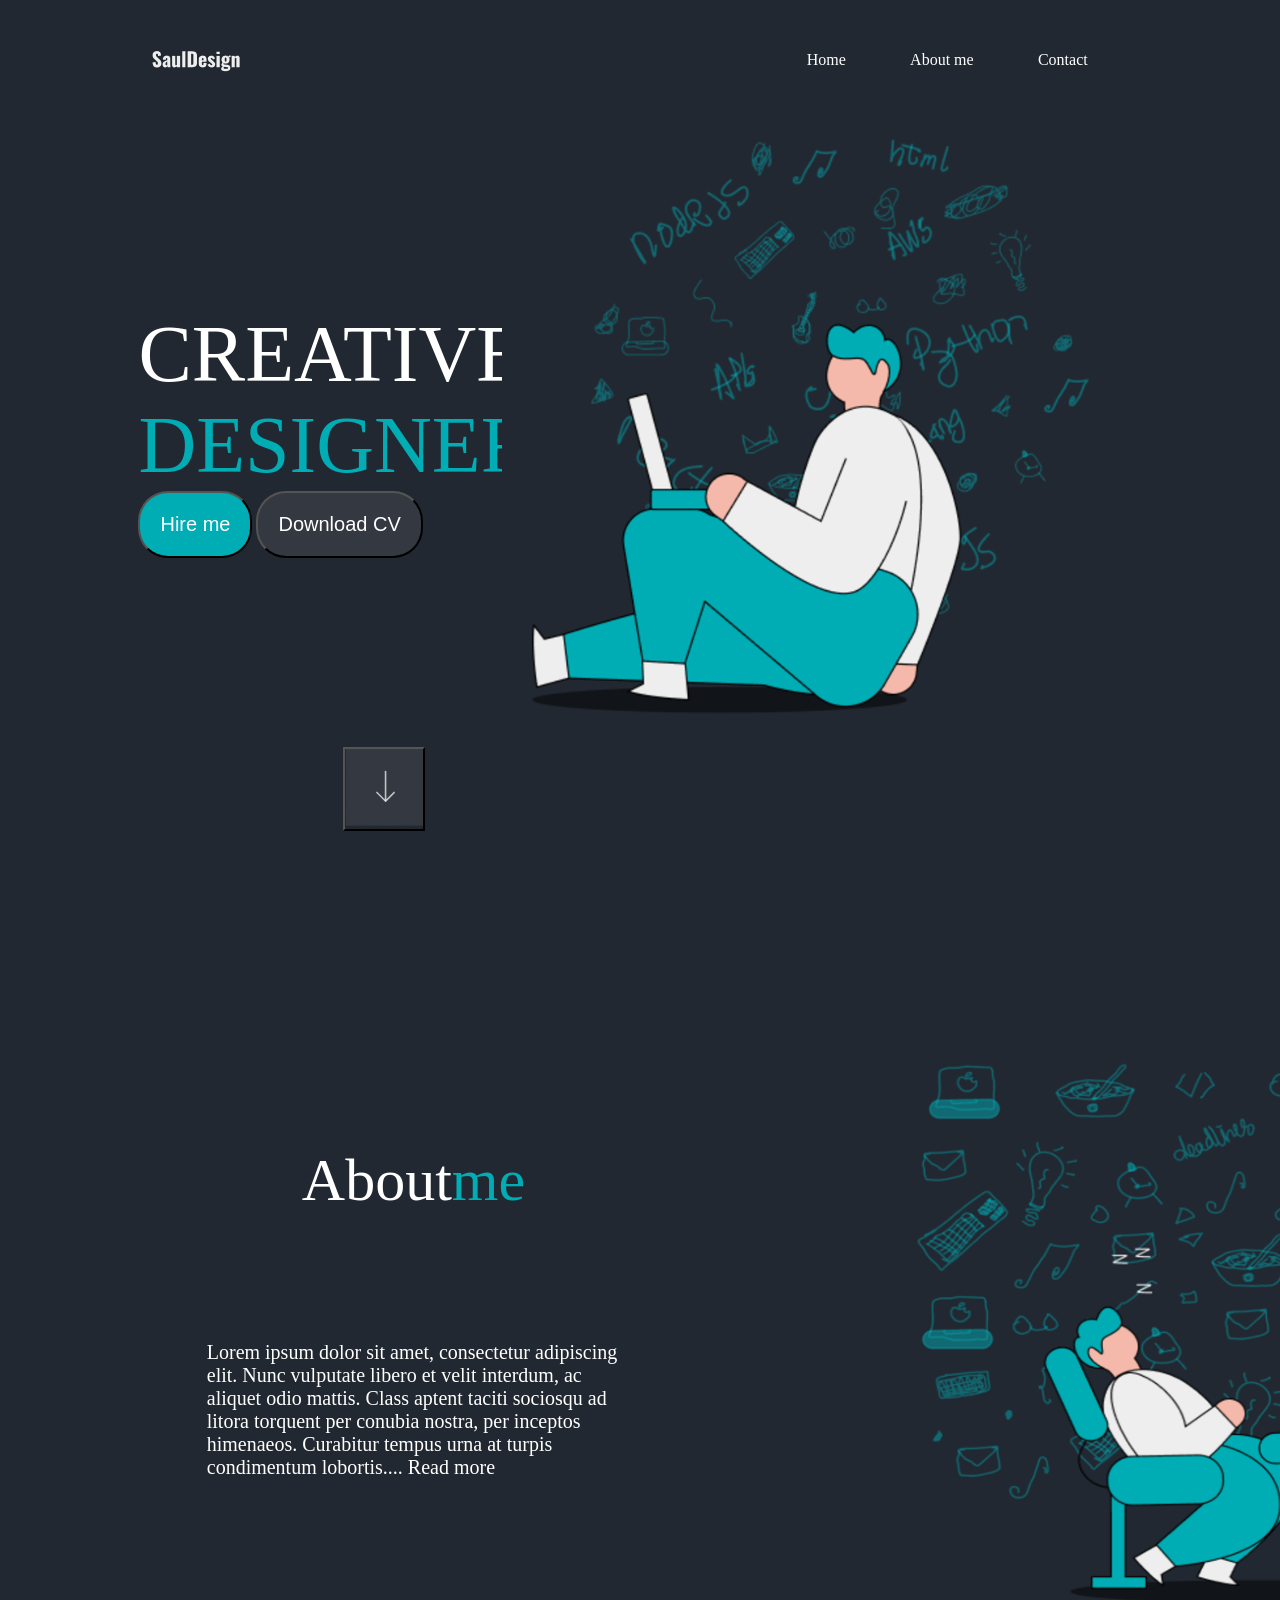
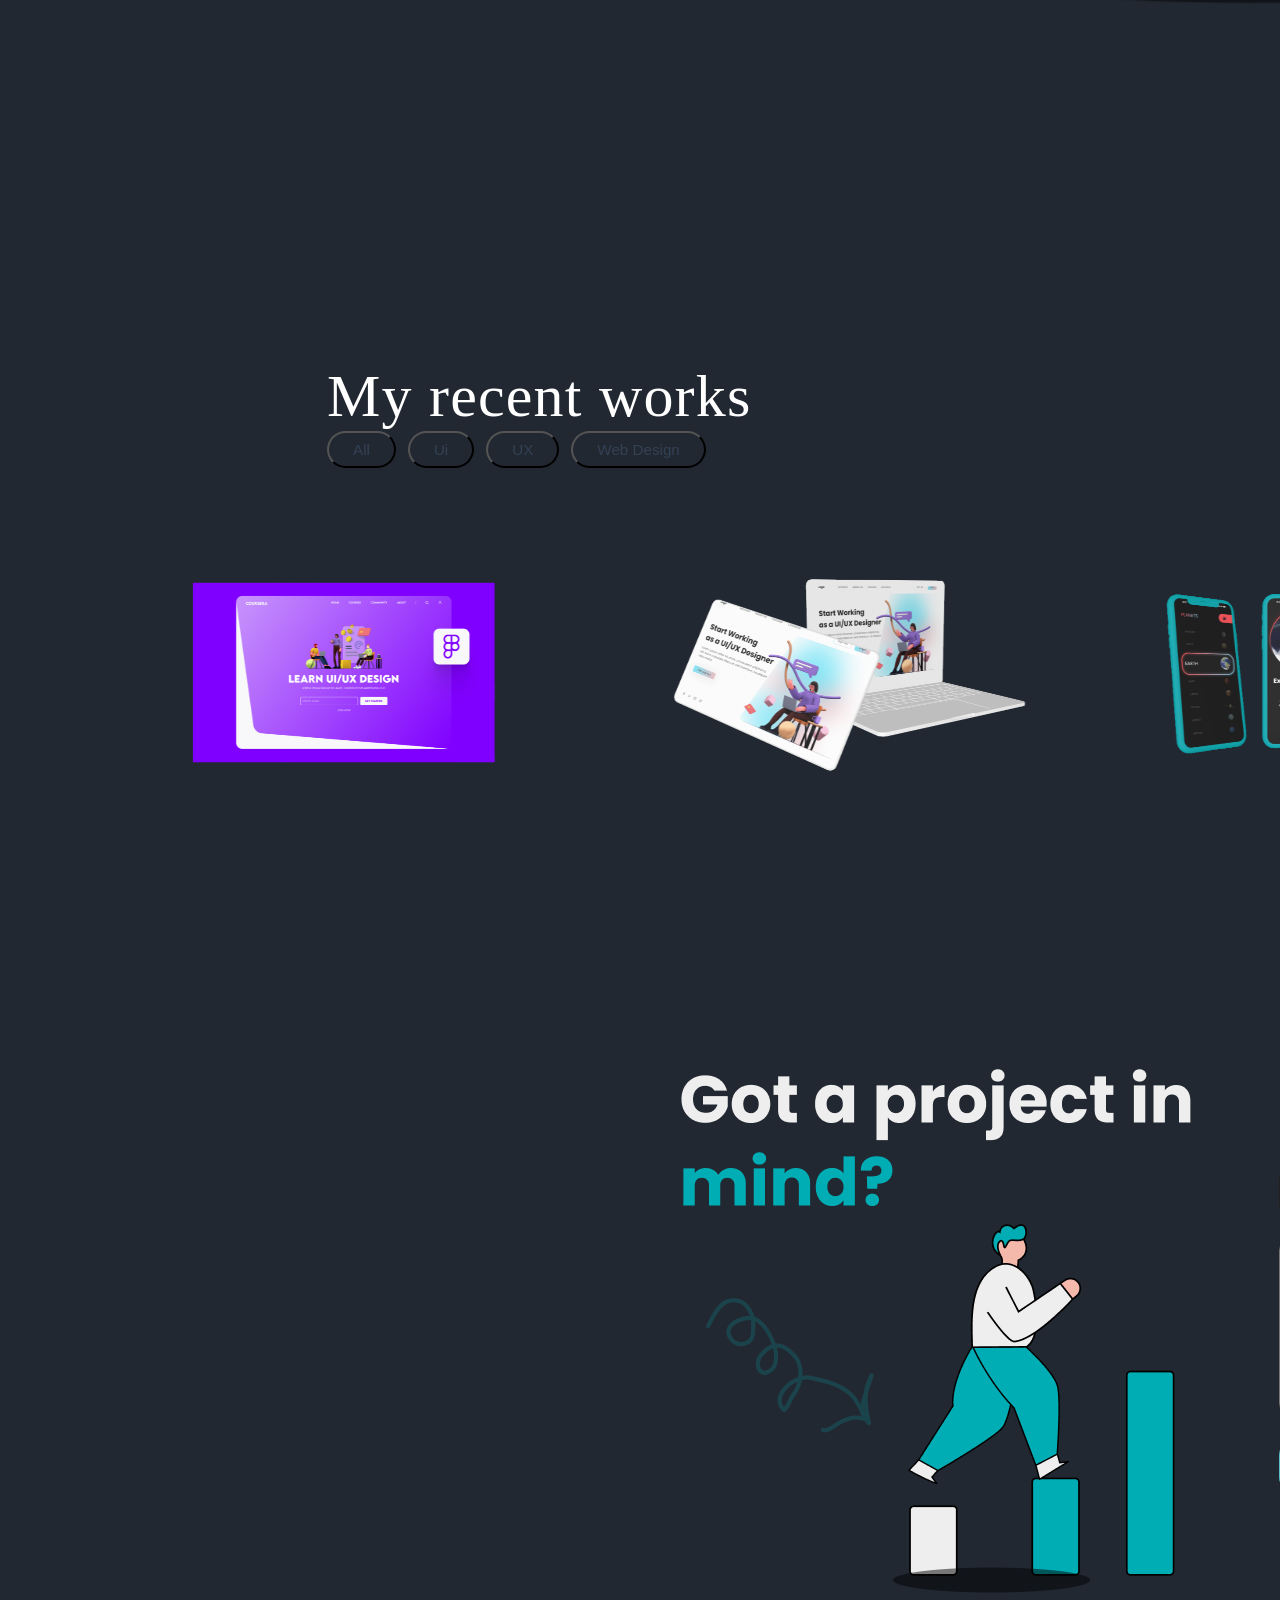
==== МЕГА КРУТОЙСАЙТ/index.html @ edb515c5 "Add files via upload" ====
<!DOCTYPE html>
<html lang="en">
<head>
    <meta charset="UTF-8">
    <meta name="viewport" content="width=device-width, initial-scale=1.0">
    <title>Document</title>
    <link rel="stylesheet" href="style.css">
</head>
<body>
    <div class="header">
        <div class="nav">
            <a href=""><img src="./LOGO.png" alt="logo"></a>
            <ul>
                <li><a href="">Home</a></li>
                <li><a href="">About me</a></li>
                <li><a href="">Contact</a></li>
            </ul>
        </div>
    </div>
    <div class="section">
        <div class="sec-container">
            <div class="left">
                <div class="left-url">
                <div>   
                    <p class="creative">CREATIVE UI</p>
                    <p class="designer">DESIGNER</p>
                </div> 
                <div class="button">
                    <button class="hire">Hire me</button>
                    <button class="download">Download CV</button>
                </div>
                </div>
                <div class="arrow">
                    <button><img src="DOWN.png" alt="down"></button>
                </div>
            </div>
            <div class="right">
                <img src="SUPER-IMAG.png" alt="image">
            </div>
        </div>
    </div>
    <div class="section2">
        <div class="sec-container2">
                <div class="left2">
                    <div class="am">
                <p class="AboutMe">About  </p>
                <p class="Me">  me</p>
                    </div>
                    <p class="Lorem">Lorem ipsum dolor sit amet, consectetur adipiscing elit. Nunc vulputate libero et velit interdum, ac aliquet odio mattis. Class aptent taciti sociosqu ad litora torquent per conubia nostra, per inceptos himenaeos. Curabitur tempus urna at turpis condimentum lobortis.... Read more</p>
                </div>
            <div class="right2">
                <img class="sec2" src="SEC2.png" alt="image">
            </div>
        </div>
    </div>
    <div class="section3">
        <div class="portfolio">
        
        <div class="section-label">My recent works</div>

        <div class="filter-buttons">
        <button class="filter-btn active">All</button>
        <button class="filter-btn">Ui</button>
        <button class="filter-btn">UX</button>
        <button class="filter-btn">Web Design</button>
        </div>

        <div class="gallery">
            <div class="gallery-item">
                <img src="learn.png" alt="">
            </div>
            <div class="gallery-item">
                <img src="note.png" alt="">
            </div>
            <div class="gallery-item">
                <img src="phone.png" alt="">
            </div>
        </div>
    <div class="section4">
        <div class="contact-card">

        <div class="image-side">
            <img src="got.png" alt="">
        </div>


        <div class="form-side">

        <div class="form-row">
            <div class="input-box">
            <input type="text" placeholder="Your name">
            </div>
            <div class="input-box">
            <input type="email" placeholder="Your email">
            </div>
        </div>

        <div class="input-box">
            <textarea placeholder="Your message"></textarea>
        </div>

        <button class="send-btn">Send Message</button>
        </div>
    </div>
  </div>
  </div>
</body>
</html>
---- МЕГА КРУТОЙСАЙТ/style.css ----
*{
    margin: 0;
    padding: 0;
    box-sizing: border-box;
    background-color:rgba(34, 40, 49)
}
.header{
    width: 100%;
    height: 120px;
    display: flex;
    justify-content: center;
}
.nav{
    width: 80%;
    height: 100%;
    display: flex;
    justify-content: space-between;
    align-items: center;
}
.nav ul{
    width: 40%;
    height: 100%;
    display: flex;
    justify-content: space-evenly;
    align-items: center;
    list-style: none;
}
a{
    text-decoration: none;
    color: white;
}
.section{
    width: 100%;
    height: 100%;
    display: flex;
    justify-content: center;
    align-items: center;
}
.sec-container{
    height: 90%;
    width: 80%;
    display: flex;
}
.left{
    width: 50%;
    height: 900px;
    display: flex;
    flex-direction: column;
    justify-content: space-evenly;
    align-items: center;
}
.right{
    width: 50%;
    height: 600px;
    display: flex;
    flex-direction: column;
    justify-content: flex-end;
    align-items: flex-end;
}
.creative{
    font-size: 80px;
    color: white;
}
.designer{
    font-size: 80px;
    color: rgba(0, 173, 181)
}
.hire{
    background-color: rgba(0, 173, 181);
    border-radius: 30px;
    font-size: 20px;
    color: white;
    padding: 20px;
}
.download{
    background-color:rgba(51, 56, 65);
    border-radius: 30px;
    font-size: 20px;
    color: white;
    padding: 20px;
}
.arrow{
    border-style:none;
    justify-content: center;
    align-items: flex-end;
}
.url{
    display: flex;
    align-items: flex-start;
}
.section2{
    width: 1654px;
    height: 900px;
    display: flex;
    justify-content: center;
    align-items: center;
}
.sec-container2{
    height: 100%;
    width: 100%;
    display: flex;
    justify-content: space-between;
}
.left2{
    width: 50%;
    height: 65%;
    display: flex;
    flex-direction: column;
    justify-content: space-evenly;
    align-items: center;
}
.right2{
    width: 50%;
    height: 600px;
    display: flex;
    flex-direction: column;
    justify-content: flex-end;
    align-items: flex-end;
}
.AboutMe{
    font-size: 60px;
    color: white;
}
.Me{
    font-size: 60px;
    color: rgba(0, 173, 181)
}
.am{
    display: flex;
    justify-items: center;
}
.Lorem{
    color: white;
    font-size: 20px;
    width: 50%;
}
.sec2{
    width: 95%;
    height: 100%;
}
.section3{
    width: 1654px;
    height: 1500px;
    display: flex;
    justify-content: center;
    align-items: center;
}
.portfolio {
      max-width: 1000px;
      width: 100%;
}
.section-label {
      font-size: 60px;
      font-weight: 500;
      color: #ffffff;
      letter-spacing: 0.02em;
}
.filter-buttons {
      display: flex;
      flex-wrap: wrap;
      gap: 0.75rem;
      margin-bottom: 2px;
}

.filter-btn {
      color: #334155;
      padding: 0.5rem 1.5rem;
      border-radius: 40px;
      font-size: 0.95rem;
      font-weight: 500;
      cursor: pointer;
      transition: all 0.2s ease;
}
.gallery {
      display: flex;
      justify-content: center;
      align-items: center;
      gap: 5rem;
      padding: 3rem 1rem;
}
.section4{
    width: 1654px;
    height: 900px;
    display: flex;
    justify-content: center;
    align-items: center;
}
    .contact-card {
      max-width: 1000px;
      width: 100%;
      display: flex;
      align-items: stretch;
    }
    .image-side {
      flex: 1;
      min-height: 500px;
      display: flex;
      align-items: center;
      justify-content: flex-start;
    }
    .form-side {
      flex: 1;
      padding: 2.5rem 2rem;
      display: flex;
      flex-direction: column;
      justify-content: center;
      gap: 1.25rem;
    }
    .form-row {
      display: flex;
      gap: 1rem;
    }

    .form-row .input-box {
      flex: 1;
    }

    
    .input-box input,
    .input-box textarea {
      width: 100%;
      border-radius: 14px;
      padding: 0.9rem 1rem;
      font-size: 0.95rem;
      font-family: inherit;
      color: #e8ecf1;
      background: #2c2c2c;
      outline: none;
    }

    .input-box input::placeholder,
    .input-box textarea::placeholder {
      color: #e9eaec;
    }
    .input-box textarea {
      min-height: 180px;
      resize: vertical;
      line-height: 1.5;
    }

   
    .send-btn {
      background: #5abcc9;
      color: white;
      border: none;
      padding: 1rem 1.5rem;
      border-radius: 14px;
      font-size: 1rem;
      font-weight: 500;
      cursor: pointer;
      letter-spacing: 0.02em;
      transition: background 0.2s, transform 0.1s;
    }

    .send-btn:hover {
      background: #0f172a;
    }

    .send-btn:active {
      transform: scale(0.99);
    }
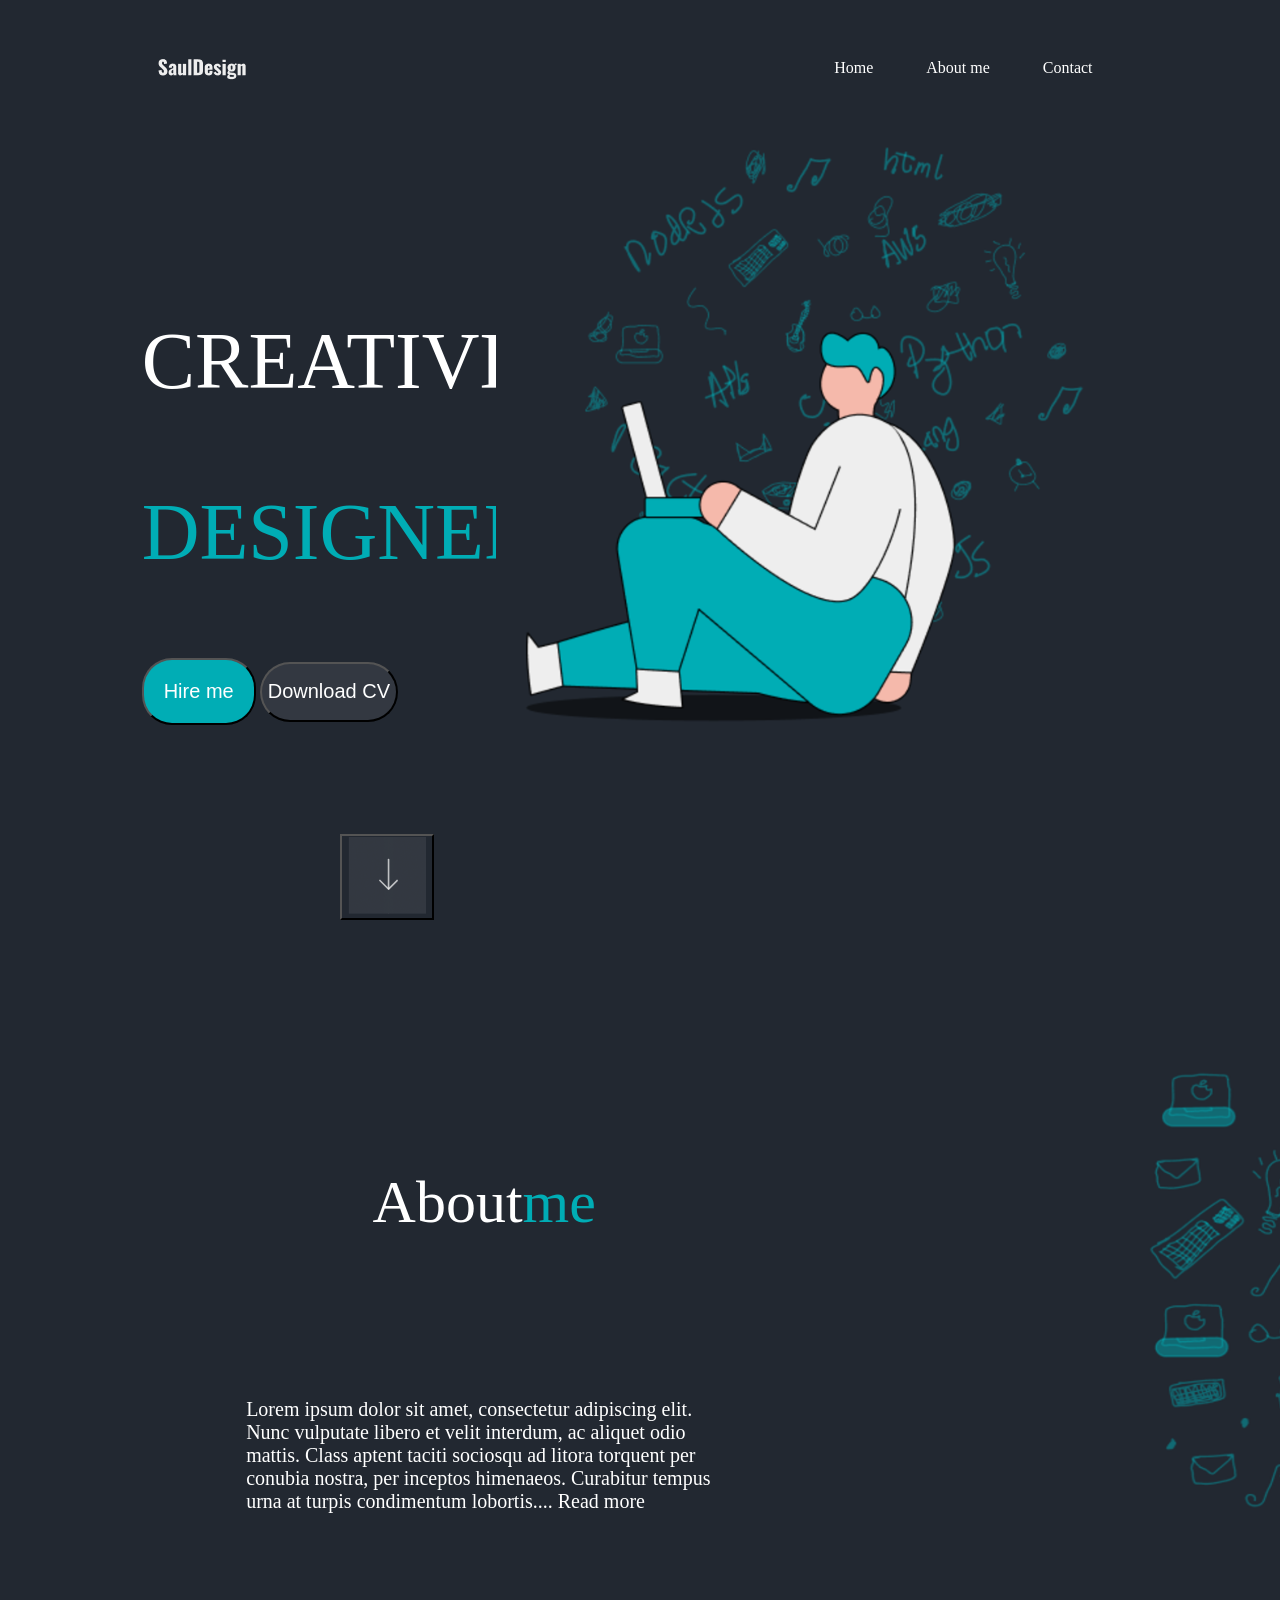
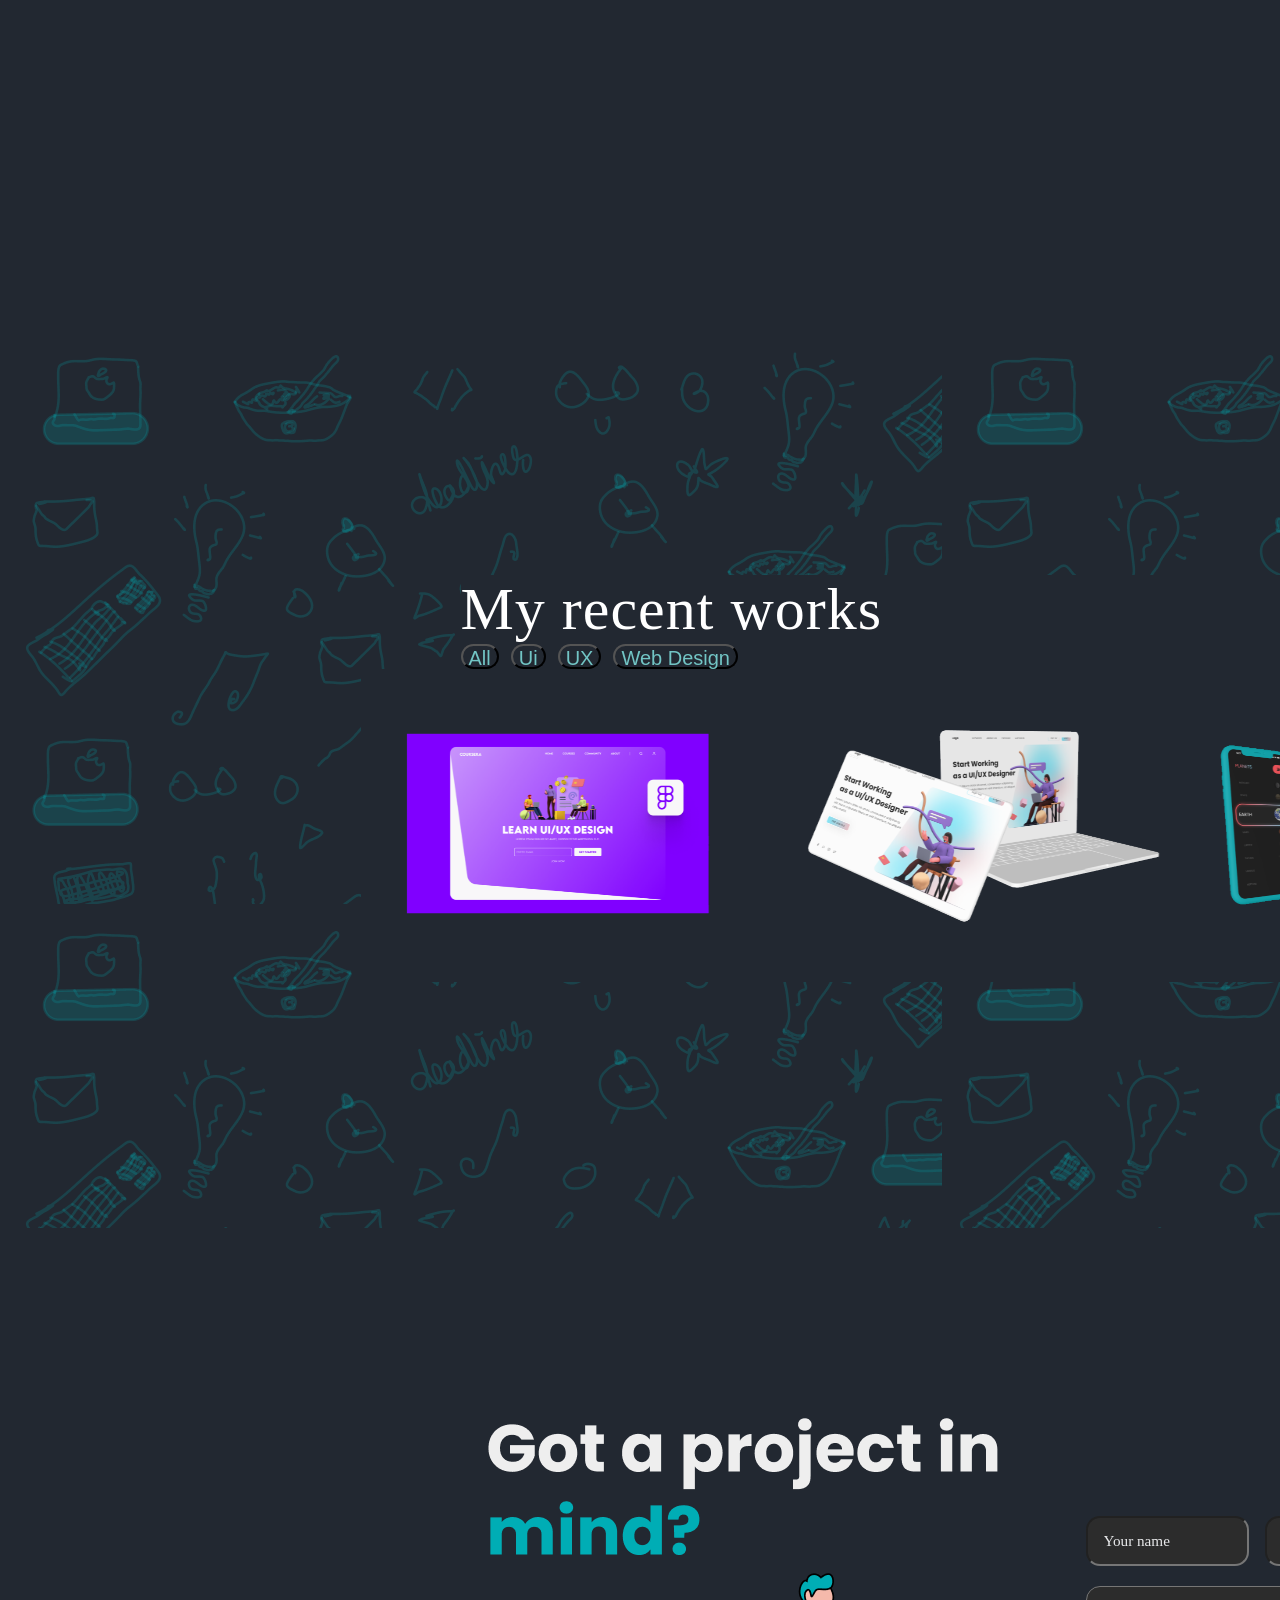
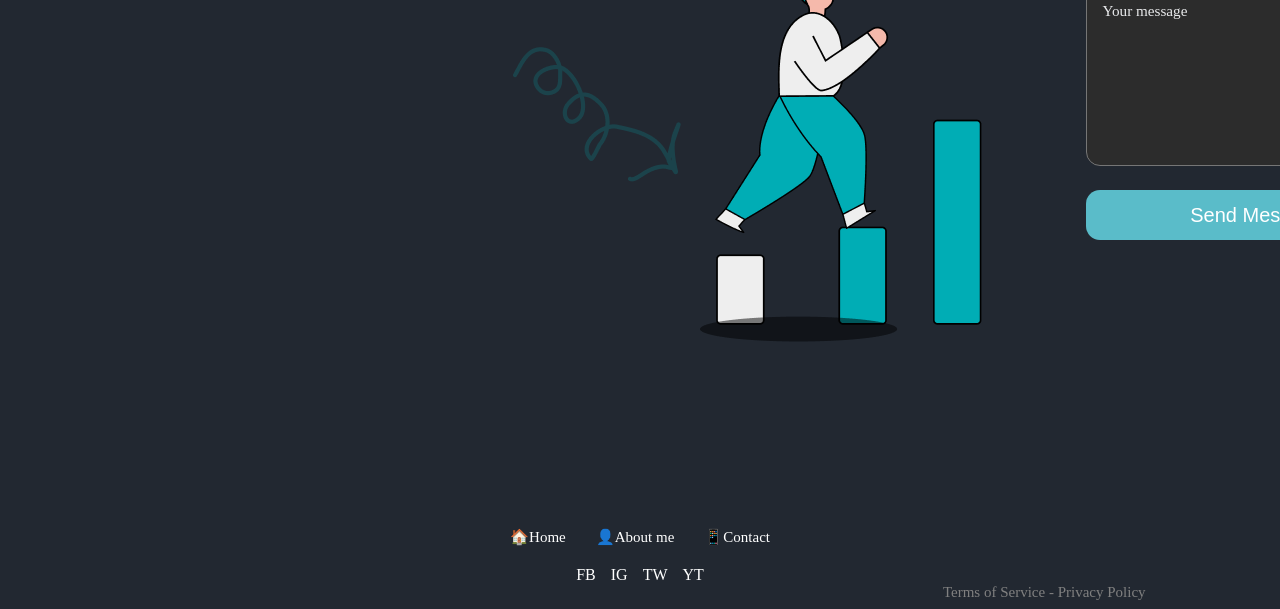
==== commit c0308424: "Add files via upload" ====
--- a/МЕГА КРУТОЙСАЙТ/index.html
+++ b/МЕГА КРУТОЙСАЙТ/index.html
@@ -40,22 +40,22 @@
         </div>
     </div>
     <div class="section2">
-        <div class="sec-container2">
+            <div class="sec-container2">
                 <div class="left2">
                     <div class="am">
-                <p class="AboutMe">About  </p>
-                <p class="Me">  me</p>
+                        <p class="AboutMe">About  </p>
+                        <p class="Me">  me</p>
                     </div>
                     <p class="Lorem">Lorem ipsum dolor sit amet, consectetur adipiscing elit. Nunc vulputate libero et velit interdum, ac aliquet odio mattis. Class aptent taciti sociosqu ad litora torquent per conubia nostra, per inceptos himenaeos. Curabitur tempus urna at turpis condimentum lobortis.... Read more</p>
                 </div>
-            <div class="right2">
-                <img class="sec2" src="SEC2.png" alt="image">
+                <div class="right2">
+                    <img class="sec2" src="SEC2.png" alt="image">
+                </div>
             </div>
         </div>
     </div>
     <div class="section3">
         <div class="portfolio">
-        
         <div class="section-label">My recent works</div>
 
         <div class="filter-buttons">
@@ -64,6 +64,7 @@
         <button class="filter-btn">UX</button>
         <button class="filter-btn">Web Design</button>
         </div>
+
 
         <div class="gallery">
             <div class="gallery-item">
@@ -76,6 +77,8 @@
                 <img src="phone.png" alt="">
             </div>
         </div>
+    </div>
+    </div>
     <div class="section4">
         <div class="contact-card">
 
@@ -103,6 +106,27 @@
         </div>
     </div>
   </div>
+  <div class="section5">
+    <div class="page-section footerSection">
+            <div class="container footerBoxx">
+                <div class="footerNav">
+                    <li><a href="">🏠Home</a></li>
+                    <li><a href="">👤About me</a></li>
+                    <li><a href="">📱Contact</a></li>
+                </div>
+                
+                <div class="footerSoc">
+                    <li><a href="">FB</a></li>
+                    <li><a href="">IG</a></li>
+                    <li><a href="">TW</a></li>
+                    <li><a href="https://www.youtube.com/watch?v=dQw4w9WgXcQ">YT</a></li>
+                </div>
+            </div>
+            <div class="footerNIZ">
+                <span> Terms of Service - Privacy Policy </span>
+            </div>
+        </div>
+    </div>
   </div>
 </body>
 </html>
--- a/МЕГА КРУТОЙСАЙТ/style.css
+++ b/МЕГА КРУТОЙСАЙТ/style.css
@@ -1,6 +1,4 @@
 *{
-    margin: 0;
-    padding: 0;
     box-sizing: border-box;
     background-color:rgba(34, 40, 49)
 }
@@ -77,7 +75,7 @@
     border-radius: 30px;
     font-size: 20px;
     color: white;
-    padding: 20px;
+    height: 60px;
 }
 .arrow{
     border-style:none;
@@ -89,7 +87,7 @@
     align-items: flex-start;
 }
 .section2{
-    width: 1654px;
+    width: 1905px;
     height: 900px;
     display: flex;
     justify-content: center;
@@ -110,7 +108,7 @@
     align-items: center;
 }
 .right2{
-    width: 50%;
+    width: 45%;
     height: 600px;
     display: flex;
     flex-direction: column;
@@ -139,11 +137,12 @@
     height: 100%;
 }
 .section3{
-    width: 1654px;
-    height: 1500px;
-    display: flex;
-    justify-content: center;
-    align-items: center;
+    width: 1905px;
+    height: 900px;
+    display: flex;
+    justify-content: center;
+    align-items: center;
+    background-image: url(image.png)
 }
 .portfolio {
       max-width: 1000px;
@@ -153,109 +152,147 @@
       font-size: 60px;
       font-weight: 500;
       color: #ffffff;
-      letter-spacing: 0.02em;
+      letter-spacing: 1px;
 }
 .filter-buttons {
       display: flex;
       flex-wrap: wrap;
       gap: 0.75rem;
-      margin-bottom: 2px;
+      color:#5aadb8
 }
 
 .filter-btn {
       color: #334155;
-      padding: 0.5rem 1.5rem;
       border-radius: 40px;
-      font-size: 0.95rem;
+      height: 25px;
+      font-size: 20px;
       font-weight: 500;
       cursor: pointer;
-      transition: all 0.2s ease;
+      color: rgb(114, 197, 197)
 }
 .gallery {
       display: flex;
       justify-content: center;
       align-items: center;
-      gap: 5rem;
-      padding: 3rem 1rem;
 }
 .section4{
-    width: 1654px;
-    height: 900px;
-    display: flex;
-    justify-content: center;
-    align-items: center;
-}
-    .contact-card {
-      max-width: 1000px;
-      width: 100%;
-      display: flex;
-      align-items: stretch;
-    }
-    .image-side {
-      flex: 1;
-      min-height: 500px;
-      display: flex;
-      align-items: center;
-      justify-content: flex-start;
-    }
-    .form-side {
-      flex: 1;
-      padding: 2.5rem 2rem;
-      display: flex;
-      flex-direction: column;
-      justify-content: center;
-      gap: 1.25rem;
-    }
-    .form-row {
-      display: flex;
-      gap: 1rem;
-    }
-
-    .form-row .input-box {
-      flex: 1;
-    }
-
-    
-    .input-box input,
-    .input-box textarea {
-      width: 100%;
-      border-radius: 14px;
-      padding: 0.9rem 1rem;
-      font-size: 0.95rem;
-      font-family: inherit;
-      color: #e8ecf1;
-      background: #2c2c2c;
-      outline: none;
-    }
-
-    .input-box input::placeholder,
-    .input-box textarea::placeholder {
-      color: #e9eaec;
-    }
-    .input-box textarea {
-      min-height: 180px;
-      resize: vertical;
-      line-height: 1.5;
-    }
-
-   
-    .send-btn {
-      background: #5abcc9;
-      color: white;
-      border: none;
-      padding: 1rem 1.5rem;
-      border-radius: 14px;
-      font-size: 1rem;
-      font-weight: 500;
-      cursor: pointer;
-      letter-spacing: 0.02em;
-      transition: background 0.2s, transform 0.1s;
-    }
-
-    .send-btn:hover {
-      background: #0f172a;
-    }
-
-    .send-btn:active {
-      transform: scale(0.99);
-    }+    width: 1905px;
+    height: 900px;
+    display: flex;
+    justify-content: center;
+    align-items: center;
+}
+.contact-card {
+    max-width: 1000px;
+    width: 100%;
+    display: flex;
+    align-items: stretch;
+}
+.image-side {
+    flex: 1;
+    min-height: 500px;
+    display: flex;
+    align-items: center;
+    justify-content: flex-start;
+}
+.form-side {
+    flex: 1;
+    padding: 2.5rem 2rem;
+    display: flex;
+    flex-direction: column;
+    justify-content: center;
+    gap: 1.25rem;
+}
+.form-row {
+    display: flex;
+    gap: 1rem;
+}
+
+.form-row .input-box {
+    flex: 1;
+}
+
+.input-box input,
+.input-box textarea {
+    width: 100%;
+    border-radius: 14px;
+    padding: 0.9rem 1rem;
+    font-size: 0.95rem;
+    font-family: inherit;
+    color: #e8ecf1;
+    background: #2c2c2c;
+    outline: none;
+}
+
+.input-box input::placeholder,
+.input-box textarea::placeholder {
+    color: #e9eaec;
+}
+.input-box textarea {
+    min-height: 180px;
+    resize: vertical;
+}
+
+.send-btn {
+    background: #5abcc9;
+    color: white;
+    border: none;
+    height: 50px;
+    border-radius: 14px;
+    font-size: 20px;
+    cursor: pointer;
+}
+.footerSection{
+    height: 90%;
+    border-bottom: none;
+    text-align: center;
+}
+
+.footerBoxx{
+    display: flex;
+    flex-direction: column;
+    align-items: center;
+    gap: 20px;
+}
+.footerNav{
+    display: flex;
+    gap: 30px;
+    font-size: 15px;
+    color: white;
+    list-style: none;
+}
+
+.footer-nav span{
+    cursor: pointer;
+}
+
+.footerSoc{
+    display: flex;
+    gap: 15px;
+    color: white; 
+    list-style: none;
+}
+
+.footer-socials span{
+    display: flex;
+    justify-content: center;
+    align-items: center;
+    width: 35px;
+    height: 35px;
+    cursor: pointer;
+    font-size: 15px;
+}
+
+.footerNIZ{
+    font-size: 15px;
+    color: gray;
+    width: 90%;
+    height: 90%;
+}
+
+.footerNIZ span{
+    cursor: pointer;
+    display: flex;
+    align-items: center;
+    justify-content: flex-end;
+}
